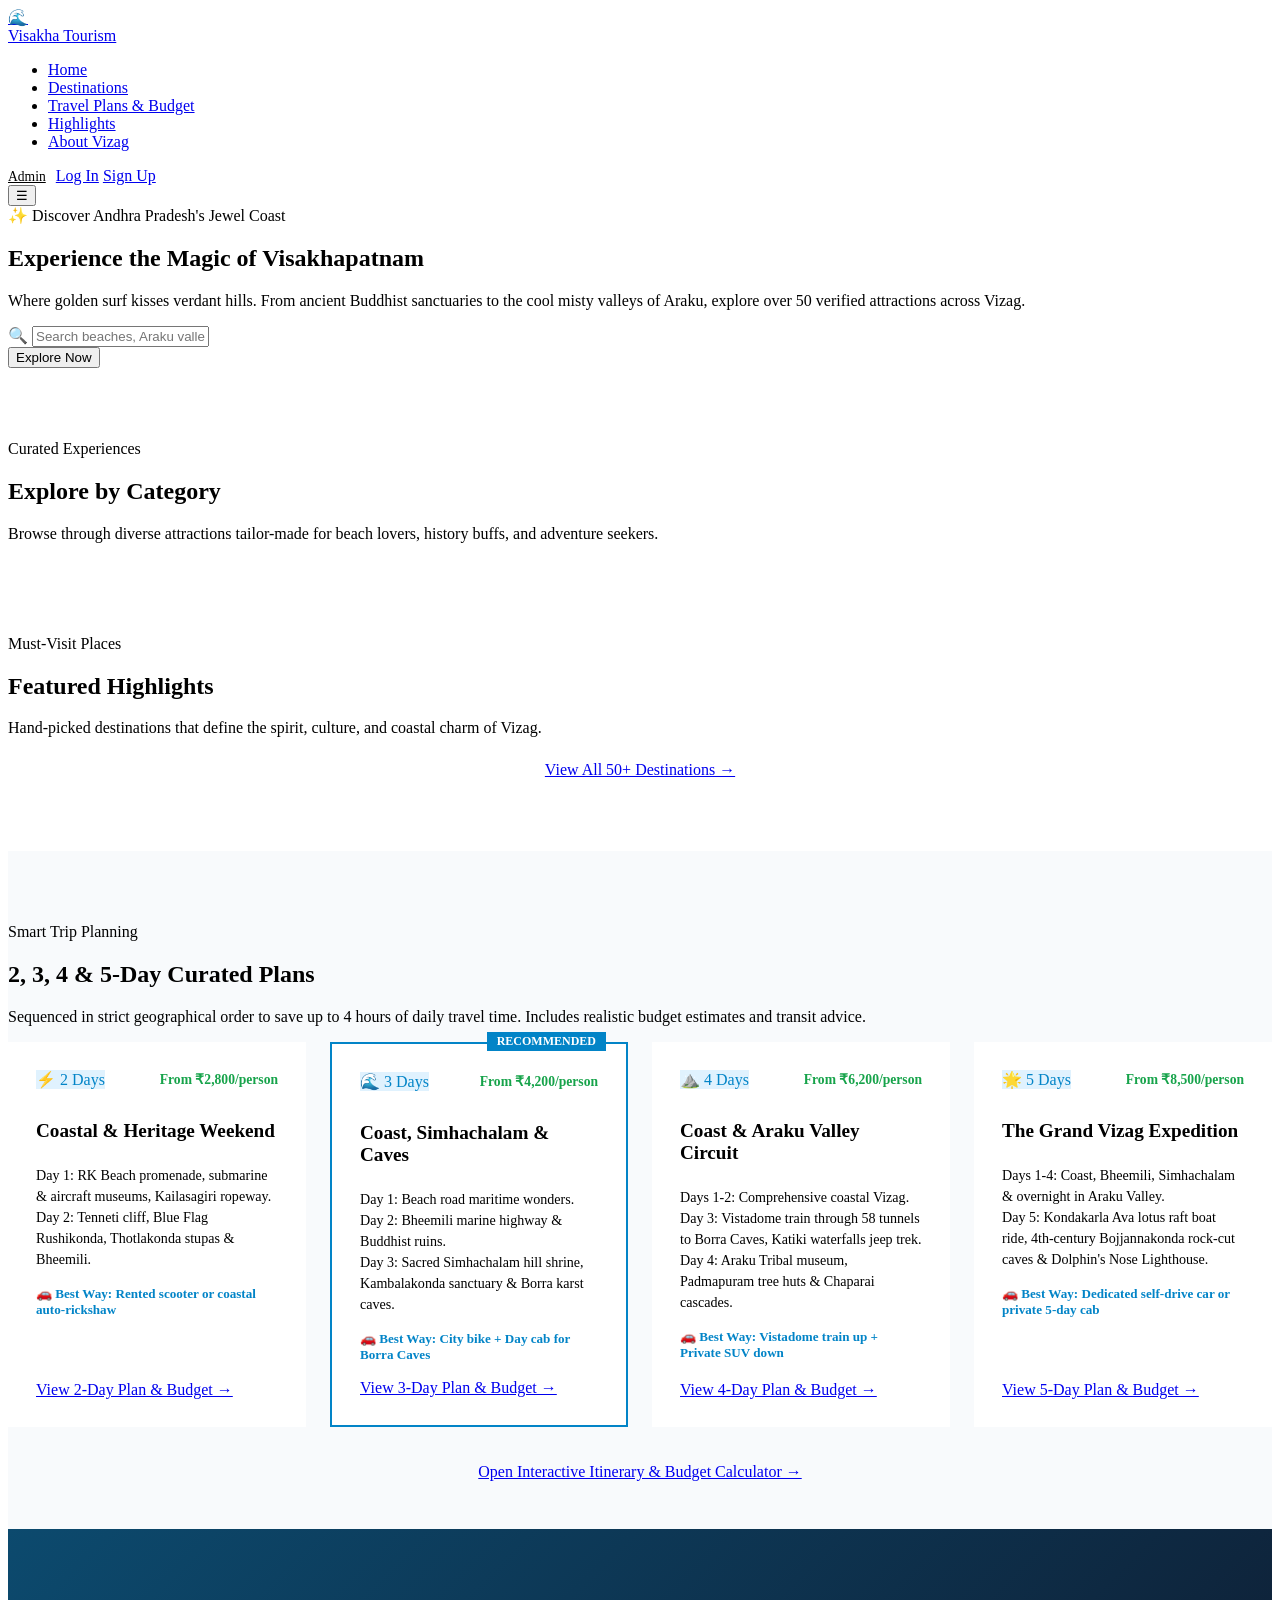
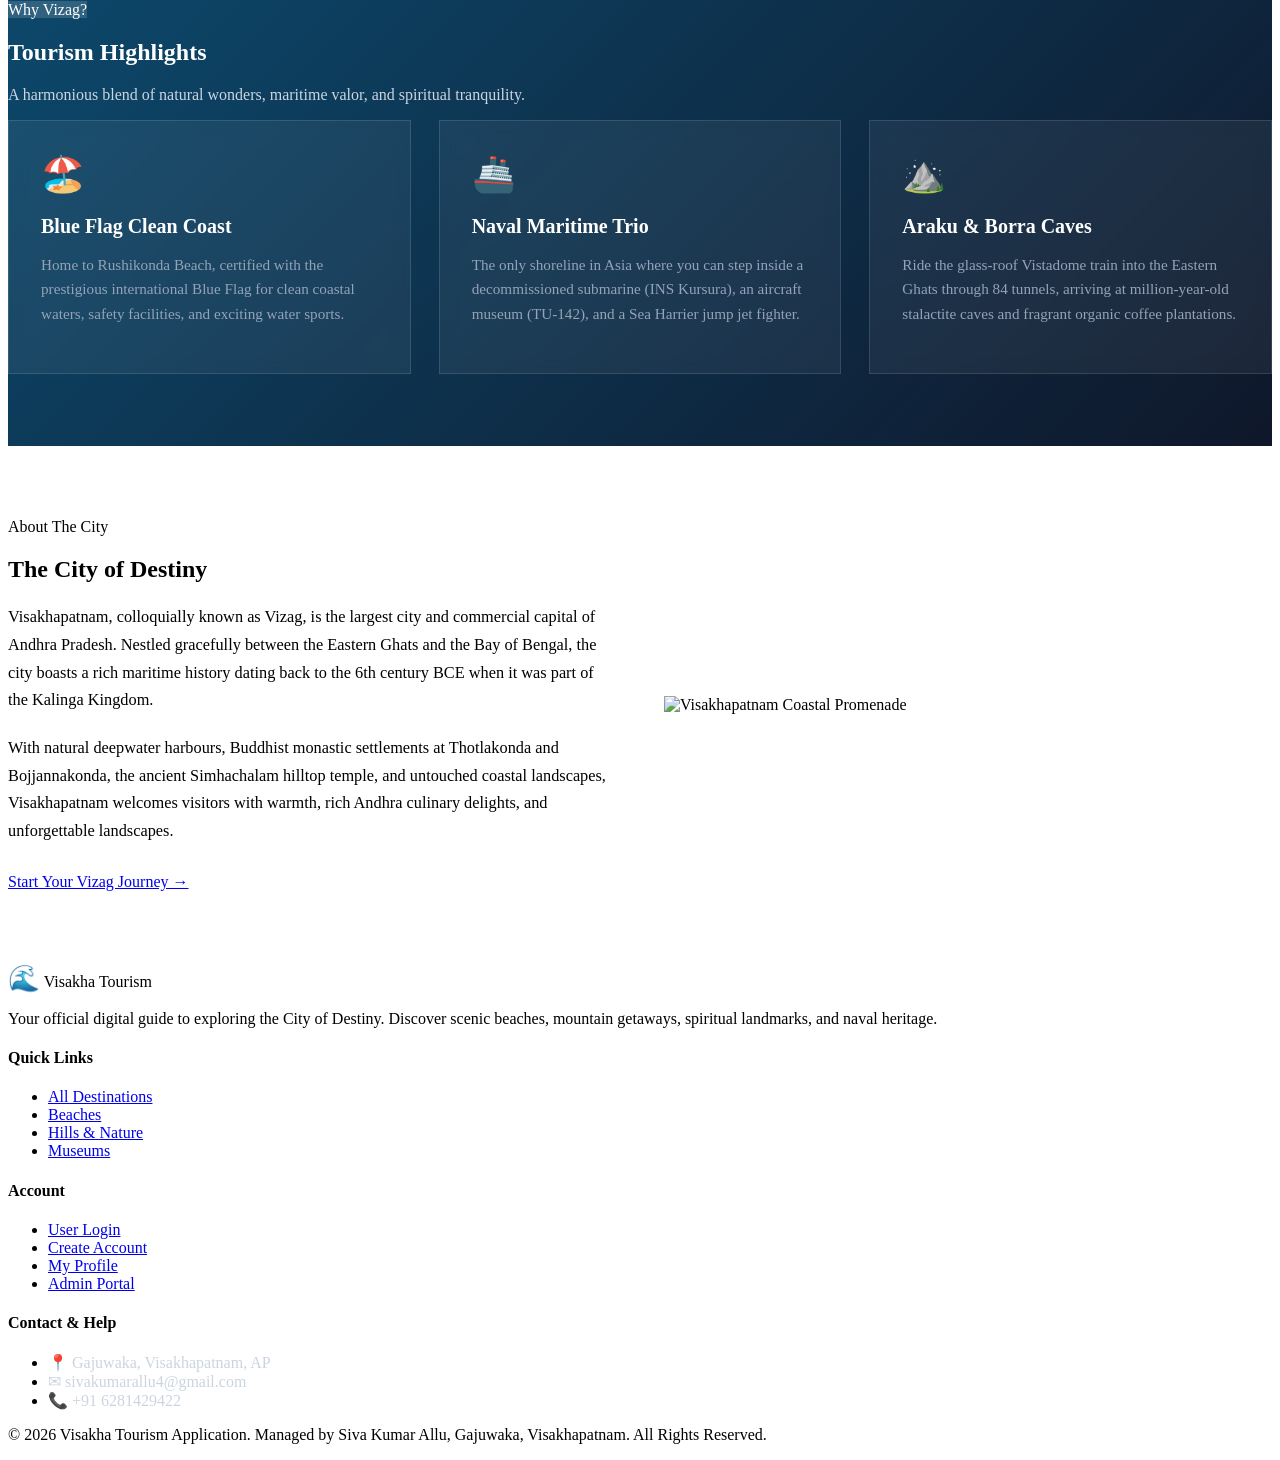
==== frontend/index.html @ cf16319c "feat: complete Visakha Tourism full-stack web application" ====
<!DOCTYPE html>
<html lang="en">
<head>
  <meta charset="UTF-8">
  <meta name="viewport" content="width=device-width, initial-scale=1.0">
  <title>Visakha Tourism - Explore the City of Destiny</title>
  <meta name="description" content="Discover Visakhapatnam's golden beaches, misty Eastern Ghats hills, historic maritime museums, and ancient Buddhist heritage.">
  <link rel="stylesheet" href="/css/styles.css">
  <link rel="preconnect" href="https://fonts.googleapis.com">
</head>
<body>

  <!-- Navigation Bar -->
  <header class="navbar">
    <div class="container nav-container">
      <a href="/index.html" class="brand-logo">
        <div class="brand-icon">🌊</div>
        <span>Visakha Tourism</span>
      </a>

      <ul class="nav-links">
        <li><a href="/index.html" class="nav-link active">Home</a></li>
        <li><a href="/destinations.html" class="nav-link">Destinations</a></li>
        <li><a href="/itineraries.html" class="nav-link">Travel Plans & Budget</a></li>
        <li><a href="#highlights" class="nav-link">Highlights</a></li>
        <li><a href="#about" class="nav-link">About Vizag</a></li>
      </ul>

      <div class="nav-actions">
        <!-- Injected dynamically by auth.js -->
        <a href="/admin-login.html" class="nav-link" style="font-size:0.85rem;color:var(--text-muted);margin-right:6px;">Admin</a>
        <a href="/login.html" class="btn btn-sm btn-outline">Log In</a>
        <a href="/register.html" class="btn btn-sm btn-primary">Sign Up</a>
      </div>

      <button class="mobile-toggle" aria-label="Toggle navigation">☰</button>
    </div>
  </header>

  <!-- Hero Section -->
  <section class="hero">
    <div class="container">
      <div class="hero-content">
        <div class="hero-badge">
          <span>✨</span> Discover Andhra Pradesh's Jewel Coast
        </div>
        <h1 class="hero-title">Experience the Magic of Visakhapatnam</h1>
        <p class="hero-subtitle">
          Where golden surf kisses verdant hills. From ancient Buddhist sanctuaries to the cool misty valleys of Araku, explore over 50 verified attractions across Vizag.
        </p>

        <form id="hero-search-form" class="hero-search-box">
          <div class="search-input-group">
            <span class="search-icon">🔍</span>
            <input type="text" id="hero-search-input" class="search-input" placeholder="Search beaches, Araku valley, submarine museum..." aria-label="Search destinations">
          </div>
          <button type="submit" class="btn btn-primary btn-lg">Explore Now</button>
        </form>
      </div>
    </div>
  </section>

  <!-- Popular Categories Section -->
  <section style="padding: 72px 0 36px;">
    <div class="container">
      <div class="section-header">
        <span class="section-badge">Curated Experiences</span>
        <h2 class="section-title">Explore by Category</h2>
        <p class="section-desc">Browse through diverse attractions tailor-made for beach lovers, history buffs, and adventure seekers.</p>
      </div>

      <div id="categories-container" class="categories-grid">
        <!-- Injected by main.js -->
        <div style="grid-column: 1/-1; text-align: center;">
          <div class="spinner spinner-primary"></div>
        </div>
      </div>
    </div>
  </section>

  <!-- Featured Destinations Section -->
  <section style="padding: 40px 0 72px; background-color: #ffffff;">
    <div class="container">
      <div class="section-header">
        <span class="section-badge">Must-Visit Places</span>
        <h2 class="section-title">Featured Highlights</h2>
        <p class="section-desc">Hand-picked destinations that define the spirit, culture, and coastal charm of Vizag.</p>
      </div>

      <div id="featured-grid" class="destinations-grid">
        <!-- Injected by main.js -->
        <div style="grid-column: 1/-1; text-align: center;">
          <div class="spinner spinner-primary"></div>
        </div>
      </div>

      <div style="text-align: center; margin-top: 24px;">
        <a href="/destinations.html" class="btn btn-primary btn-lg">
          View All 50+ Destinations →
        </a>
      </div>
    </div>
  </section>

  <!-- Curated Travel Plans & Budget Management Section -->
  <section style="padding: 72px 0 48px; background: #f8fafc; border-top: 1px solid var(--border-color);">
    <div class="container">
      <div class="section-header">
        <span class="section-badge">Smart Trip Planning</span>
        <h2 class="section-title">2, 3, 4 & 5-Day Curated Plans</h2>
        <p class="section-desc">
          Sequenced in strict geographical order to save up to 4 hours of daily travel time. Includes realistic budget estimates and transit advice.
        </p>
      </div>

      <div style="display: grid; grid-template-columns: repeat(auto-fit, minmax(260px, 1fr)); gap: 24px; margin-bottom: 36px;">
        <!-- 2 Days Plan Card -->
        <div style="background:#ffffff; border:1px solid var(--border-color); border-radius:var(--radius-lg); padding:28px; box-shadow:var(--shadow-sm); display:flex; flex-direction:column;">
          <div style="display:flex; justify-content:space-between; align-items:center; margin-bottom:12px;">
            <span class="section-badge" style="background:#e0f2fe; color:#0284c7; margin-bottom:0;">⚡ 2 Days</span>
            <span style="font-size:0.85rem; font-weight:700; color:#16a34a;">From ₹2,800/person</span>
          </div>
          <h3 style="font-size:1.2rem; font-weight:800; color:var(--text-main); margin-bottom:8px;">Coastal & Heritage Weekend</h3>
          <p style="font-size:0.88rem; color:var(--text-muted); line-height:1.5; margin-bottom:16px;">
            Day 1: RK Beach promenade, submarine & aircraft museums, Kailasagiri ropeway.<br>
            Day 2: Tenneti cliff, Blue Flag Rushikonda, Thotlakonda stupas & Bheemili.
          </p>
          <div style="font-size:0.82rem; color:#0284c7; font-weight:600; margin-bottom:16px;">
            🚗 <strong>Best Way:</strong> Rented scooter or coastal auto-rickshaw
          </div>
          <div style="margin-top:auto;">
            <a href="/itineraries.html?days=2" class="btn btn-outline btn-sm" style="width:100%;">View 2-Day Plan & Budget →</a>
          </div>
        </div>

        <!-- 3 Days Plan Card -->
        <div style="background:#ffffff; border:2px solid #0284c7; border-radius:var(--radius-lg); padding:28px; box-shadow:var(--shadow-md); display:flex; flex-direction:column; position:relative;">
          <span style="position:absolute; top:-12px; right:20px; background:#0284c7; color:#fff; font-size:0.75rem; font-weight:700; padding:2px 10px; border-radius:var(--radius-full);">RECOMMENDED</span>
          <div style="display:flex; justify-content:space-between; align-items:center; margin-bottom:12px;">
            <span class="section-badge" style="background:#e0f2fe; color:#0284c7; margin-bottom:0;">🌊 3 Days</span>
            <span style="font-size:0.85rem; font-weight:700; color:#16a34a;">From ₹4,200/person</span>
          </div>
          <h3 style="font-size:1.2rem; font-weight:800; color:var(--text-main); margin-bottom:8px;">Coast, Simhachalam & Caves</h3>
          <p style="font-size:0.88rem; color:var(--text-muted); line-height:1.5; margin-bottom:16px;">
            Day 1: Beach road maritime wonders.<br>
            Day 2: Bheemili marine highway & Buddhist ruins.<br>
            Day 3: Sacred Simhachalam hill shrine, Kambalakonda sanctuary & Borra karst caves.
          </p>
          <div style="font-size:0.82rem; color:#0284c7; font-weight:600; margin-bottom:16px;">
            🚗 <strong>Best Way:</strong> City bike + Day cab for Borra Caves
          </div>
          <div style="margin-top:auto;">
            <a href="/itineraries.html?days=3" class="btn btn-primary btn-sm" style="width:100%;">View 3-Day Plan & Budget →</a>
          </div>
        </div>

        <!-- 4 Days Plan Card -->
        <div style="background:#ffffff; border:1px solid var(--border-color); border-radius:var(--radius-lg); padding:28px; box-shadow:var(--shadow-sm); display:flex; flex-direction:column;">
          <div style="display:flex; justify-content:space-between; align-items:center; margin-bottom:12px;">
            <span class="section-badge" style="background:#e0f2fe; color:#0284c7; margin-bottom:0;">⛰️ 4 Days</span>
            <span style="font-size:0.85rem; font-weight:700; color:#16a34a;">From ₹6,200/person</span>
          </div>
          <h3 style="font-size:1.2rem; font-weight:800; color:var(--text-main); margin-bottom:8px;">Coast & Araku Valley Circuit</h3>
          <p style="font-size:0.88rem; color:var(--text-muted); line-height:1.5; margin-bottom:16px;">
            Days 1-2: Comprehensive coastal Vizag.<br>
            Day 3: Vistadome train through 58 tunnels to Borra Caves, Katiki waterfalls jeep trek.<br>
            Day 4: Araku Tribal museum, Padmapuram tree huts & Chaparai cascades.
          </p>
          <div style="font-size:0.82rem; color:#0284c7; font-weight:600; margin-bottom:16px;">
            🚗 <strong>Best Way:</strong> Vistadome train up + Private SUV down
          </div>
          <div style="margin-top:auto;">
            <a href="/itineraries.html?days=4" class="btn btn-outline btn-sm" style="width:100%;">View 4-Day Plan & Budget →</a>
          </div>
        </div>

        <!-- 5 Days Plan Card -->
        <div style="background:#ffffff; border:1px solid var(--border-color); border-radius:var(--radius-lg); padding:28px; box-shadow:var(--shadow-sm); display:flex; flex-direction:column;">
          <div style="display:flex; justify-content:space-between; align-items:center; margin-bottom:12px;">
            <span class="section-badge" style="background:#e0f2fe; color:#0284c7; margin-bottom:0;">🌟 5 Days</span>
            <span style="font-size:0.85rem; font-weight:700; color:#16a34a;">From ₹8,500/person</span>
          </div>
          <h3 style="font-size:1.2rem; font-weight:800; color:var(--text-main); margin-bottom:8px;">The Grand Vizag Expedition</h3>
          <p style="font-size:0.88rem; color:var(--text-muted); line-height:1.5; margin-bottom:16px;">
            Days 1-4: Coast, Bheemili, Simhachalam & overnight in Araku Valley.<br>
            Day 5: Kondakarla Ava lotus raft boat ride, 4th-century Bojjannakonda rock-cut caves & Dolphin's Nose Lighthouse.
          </p>
          <div style="font-size:0.82rem; color:#0284c7; font-weight:600; margin-bottom:16px;">
            🚗 <strong>Best Way:</strong> Dedicated self-drive car or private 5-day cab
          </div>
          <div style="margin-top:auto;">
            <a href="/itineraries.html?days=5" class="btn btn-outline btn-sm" style="width:100%;">View 5-Day Plan & Budget →</a>
          </div>
        </div>
      </div>

      <div style="text-align:center;">
        <a href="/itineraries.html" class="btn btn-primary btn-lg">Open Interactive Itinerary & Budget Calculator →</a>
      </div>
    </div>
  </section>

  <!-- Tourism Highlights Section -->
  <section id="highlights" style="padding: 72px 0; background: linear-gradient(135deg, #0c4a6e, #0f172a); color: #ffffff;">
    <div class="container">
      <div class="section-header" style="color: #ffffff;">
        <span class="section-badge" style="background: rgba(255,255,255,0.15); color: #ffffff;">Why Vizag?</span>
        <h2 class="section-title" style="color: #ffffff;">Tourism Highlights</h2>
        <p class="section-desc" style="color: #cbd5e1;">A harmonious blend of natural wonders, maritime valor, and spiritual tranquility.</p>
      </div>

      <div style="display: grid; grid-template-columns: repeat(auto-fit, minmax(280px, 1fr)); gap: 28px;">
        <div style="background: rgba(255,255,255,0.06); border: 1px solid rgba(255,255,255,0.12); border-radius: var(--radius-lg); padding: 32px; backdrop-filter: blur(8px);">
          <div style="font-size: 2.2rem; margin-bottom: 16px;">🏖️</div>
          <h3 style="font-size: 1.25rem; font-weight: 700; margin-bottom: 10px;">Blue Flag Clean Coast</h3>
          <p style="color: #94a3b8; font-size: 0.95rem; line-height: 1.6;">
            Home to Rushikonda Beach, certified with the prestigious international Blue Flag for clean coastal waters, safety facilities, and exciting water sports.
          </p>
        </div>

        <div style="background: rgba(255,255,255,0.06); border: 1px solid rgba(255,255,255,0.12); border-radius: var(--radius-lg); padding: 32px; backdrop-filter: blur(8px);">
          <div style="font-size: 2.2rem; margin-bottom: 16px;">🚢</div>
          <h3 style="font-size: 1.25rem; font-weight: 700; margin-bottom: 10px;">Naval Maritime Trio</h3>
          <p style="color: #94a3b8; font-size: 0.95rem; line-height: 1.6;">
            The only shoreline in Asia where you can step inside a decommissioned submarine (INS Kursura), an aircraft museum (TU-142), and a Sea Harrier jump jet fighter.
          </p>
        </div>

        <div style="background: rgba(255,255,255,0.06); border: 1px solid rgba(255,255,255,0.12); border-radius: var(--radius-lg); padding: 32px; backdrop-filter: blur(8px);">
          <div style="font-size: 2.2rem; margin-bottom: 16px;">⛰️</div>
          <h3 style="font-size: 1.25rem; font-weight: 700; margin-bottom: 10px;">Araku & Borra Caves</h3>
          <p style="color: #94a3b8; font-size: 0.95rem; line-height: 1.6;">
            Ride the glass-roof Vistadome train into the Eastern Ghats through 84 tunnels, arriving at million-year-old stalactite caves and fragrant organic coffee plantations.
          </p>
        </div>
      </div>
    </div>
  </section>

  <!-- About Visakhapatnam Section -->
  <section id="about" style="padding: 72px 0;">
    <div class="container">
      <div style="display: grid; grid-template-columns: 1fr 1fr; gap: 48px; align-items: center;">
        <div>
          <span class="section-badge">About The City</span>
          <h2 class="section-title" style="text-align: left;">The City of Destiny</h2>
          <p style="color: var(--text-muted); font-size: 1.02rem; line-height: 1.7; margin-bottom: 20px;">
            Visakhapatnam, colloquially known as Vizag, is the largest city and commercial capital of Andhra Pradesh. Nestled gracefully between the Eastern Ghats and the Bay of Bengal, the city boasts a rich maritime history dating back to the 6th century BCE when it was part of the Kalinga Kingdom.
          </p>
          <p style="color: var(--text-muted); font-size: 1.02rem; line-height: 1.7; margin-bottom: 28px;">
            With natural deepwater harbours, Buddhist monastic settlements at Thotlakonda and Bojjannakonda, the ancient Simhachalam hilltop temple, and untouched coastal landscapes, Visakhapatnam welcomes visitors with warmth, rich Andhra culinary delights, and unforgettable landscapes.
          </p>
          <a href="/destinations.html" class="btn btn-primary">Start Your Vizag Journey →</a>
        </div>
        <div>
          <img src="https://images.unsplash.com/photo-1596178065887-1198b6148b2b?auto=format&fit=crop&w=1000&q=80"
               alt="Visakhapatnam Coastal Promenade"
               style="border-radius: var(--radius-lg); box-shadow: var(--shadow-xl); width: 100%; height: 380px; object-fit: cover;">
        </div>
      </div>
    </div>
  </section>

  <!-- Footer -->
  <footer class="footer">
    <div class="container">
      <div class="footer-grid">
        <div class="footer-brand">
          <div class="footer-logo">
            <span style="font-size:1.6rem;">🌊</span> Visakha Tourism
          </div>
          <p class="footer-desc">
            Your official digital guide to exploring the City of Destiny. Discover scenic beaches, mountain getaways, spiritual landmarks, and naval heritage.
          </p>
        </div>

        <div>
          <h4 class="footer-title">Quick Links</h4>
          <ul class="footer-links">
            <li><a href="/destinations.html">All Destinations</a></li>
            <li><a href="/destinations.html?category=1">Beaches</a></li>
            <li><a href="/destinations.html?category=2">Hills & Nature</a></li>
            <li><a href="/destinations.html?category=4">Museums</a></li>
          </ul>
        </div>

        <div>
          <h4 class="footer-title">Account</h4>
          <ul class="footer-links">
            <li><a href="/login.html">User Login</a></li>
            <li><a href="/register.html">Create Account</a></li>
            <li><a href="/profile.html">My Profile</a></li>
            <li><a href="/admin-login.html">Admin Portal</a></li>
          </ul>
        </div>

        <div>
          <h4 class="footer-title">Contact & Help</h4>
          <ul class="footer-links">
            <li><span style="color:#cbd5e1;">📍 Gajuwaka, Visakhapatnam, AP</span></li>
            <li><span style="color:#cbd5e1;">✉ sivakumarallu4@gmail.com</span></li>
            <li><span style="color:#cbd5e1;">📞 +91 6281429422</span></li>
          </ul>
        </div>
      </div>

      <div class="footer-bottom">
        <p>© 2026 Visakha Tourism Application. Managed by Siva Kumar Allu, Gajuwaka, Visakhapatnam. All Rights Reserved.</p>
      </div>
    </div>
  </footer>

  <script type="module" src="/js/auth.js"></script>
  <script type="module" src="/js/main.js"></script>
</body>
</html>
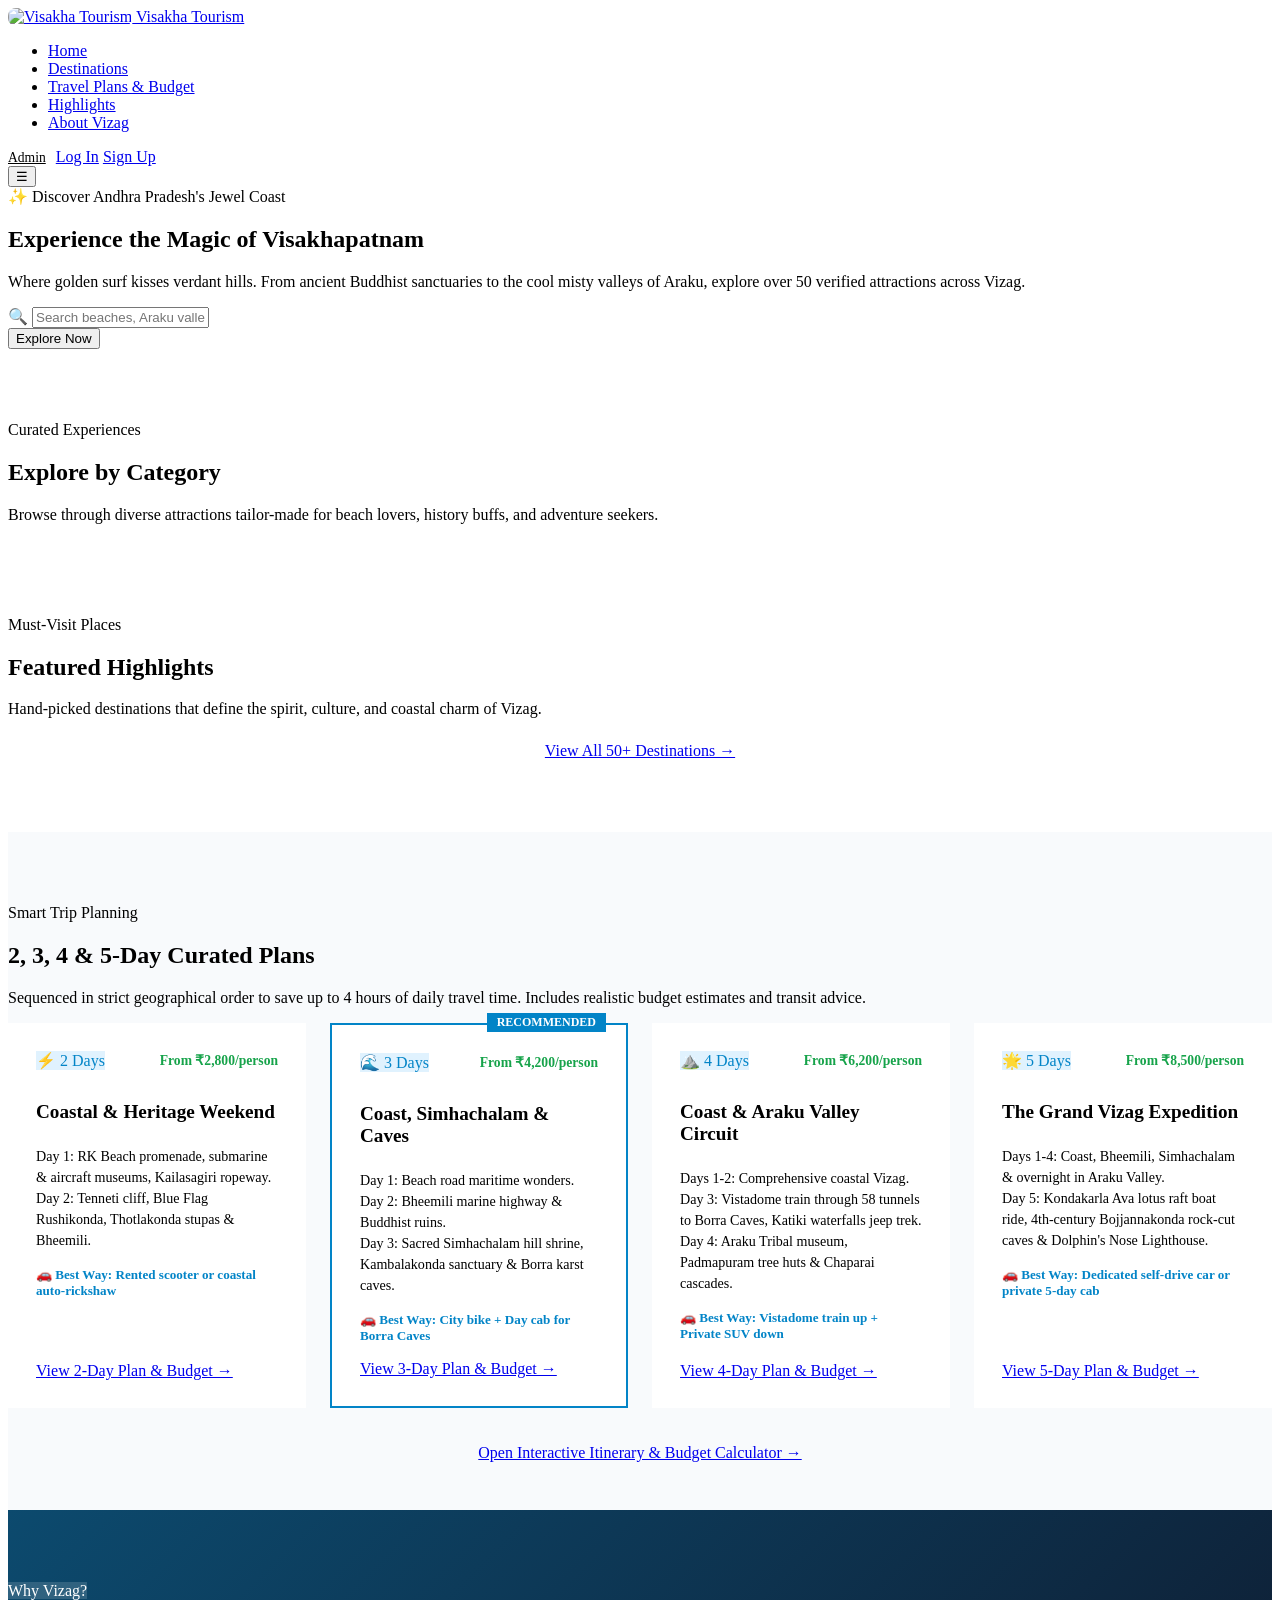
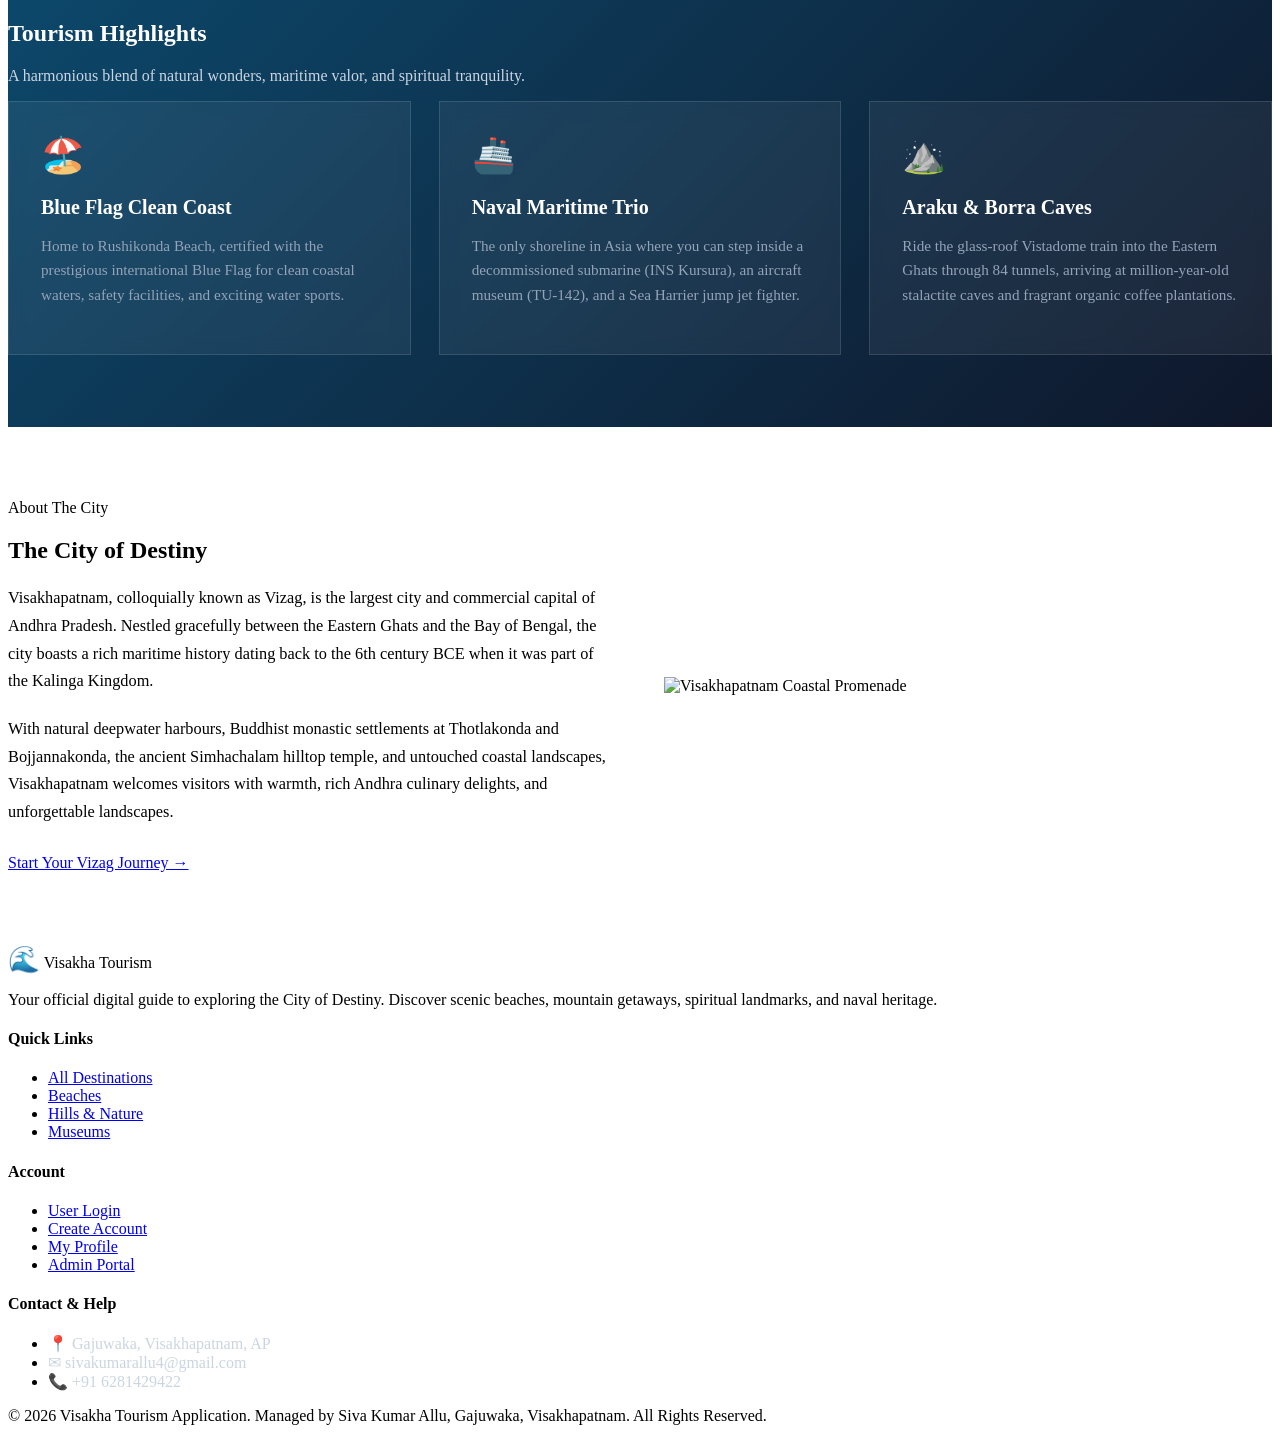
==== commit 176c7261: "feat: login-gated destination details and tour packages, Google Sign-In, category fallback, and logo" ====
--- a/frontend/index.html
+++ b/frontend/index.html
@@ -1,12 +1,46 @@
-<!DOCTYPE html>
+﻿<!DOCTYPE html>
 <html lang="en">
 <head>
+  <link rel="icon" type="image/svg+xml" href="/favicon.svg">
+  <link rel="icon" type="image/png" sizes="192x192" href="/favicon.png">
+  <link rel="icon" type="image/x-icon" href="/favicon.ico">
+  <link rel="apple-touch-icon" href="/apple-touch-icon.png">
+  <link rel="manifest" href="/manifest.json">
+  <meta name="theme-color" content="#0284c7">
+  <meta property="og:site_name" content="Visakha Tourism">
+  <meta property="og:image" content="https://visakhatourism.in/images/logo.png">
+  <meta property="og:image:width" content="512">
+  <meta property="og:image:height" content="512">
+  <meta name="twitter:card" content="summary">
+  <meta name="twitter:image" content="https://visakhatourism.in/images/logo.png">
   <meta charset="UTF-8">
   <meta name="viewport" content="width=device-width, initial-scale=1.0">
   <title>Visakha Tourism - Explore the City of Destiny</title>
   <meta name="description" content="Discover Visakhapatnam's golden beaches, misty Eastern Ghats hills, historic maritime museums, and ancient Buddhist heritage.">
   <link rel="stylesheet" href="/css/styles.css">
   <link rel="preconnect" href="https://fonts.googleapis.com">
+  <script type="application/ld+json">
+  {
+    "@context": "https://schema.org",
+    "@type": "TravelAgency",
+    "name": "Visakha Tourism",
+    "alternateName": "VisakhaTourism",
+    "url": "https://visakhatourism.in",
+    "logo": "https://visakhatourism.in/images/logo.png",
+    "image": "https://visakhatourism.in/images/logo.png",
+    "description": "Official Travel & Tourism Guide for Visakhapatnam, Andhra Pradesh, India.",
+    "telephone": "+916281429422",
+    "email": "sivakumarallu4@gmail.com",
+    "address": {
+      "@type": "PostalAddress",
+      "streetAddress": "Gajuwaka",
+      "addressLocality": "Visakhapatnam",
+      "addressRegion": "Andhra Pradesh",
+      "postalCode": "530026",
+      "addressCountry": "IN"
+    }
+  }
+  </script>
 </head>
 <body>
 
@@ -14,7 +48,7 @@
   <header class="navbar">
     <div class="container nav-container">
       <a href="/index.html" class="brand-logo">
-        <div class="brand-icon">🌊</div>
+        <img src="/images/logo.svg" alt="Visakha Tourism" style="width:34px; height:34px; border-radius:8px;">
         <span>Visakha Tourism</span>
       </a>
 
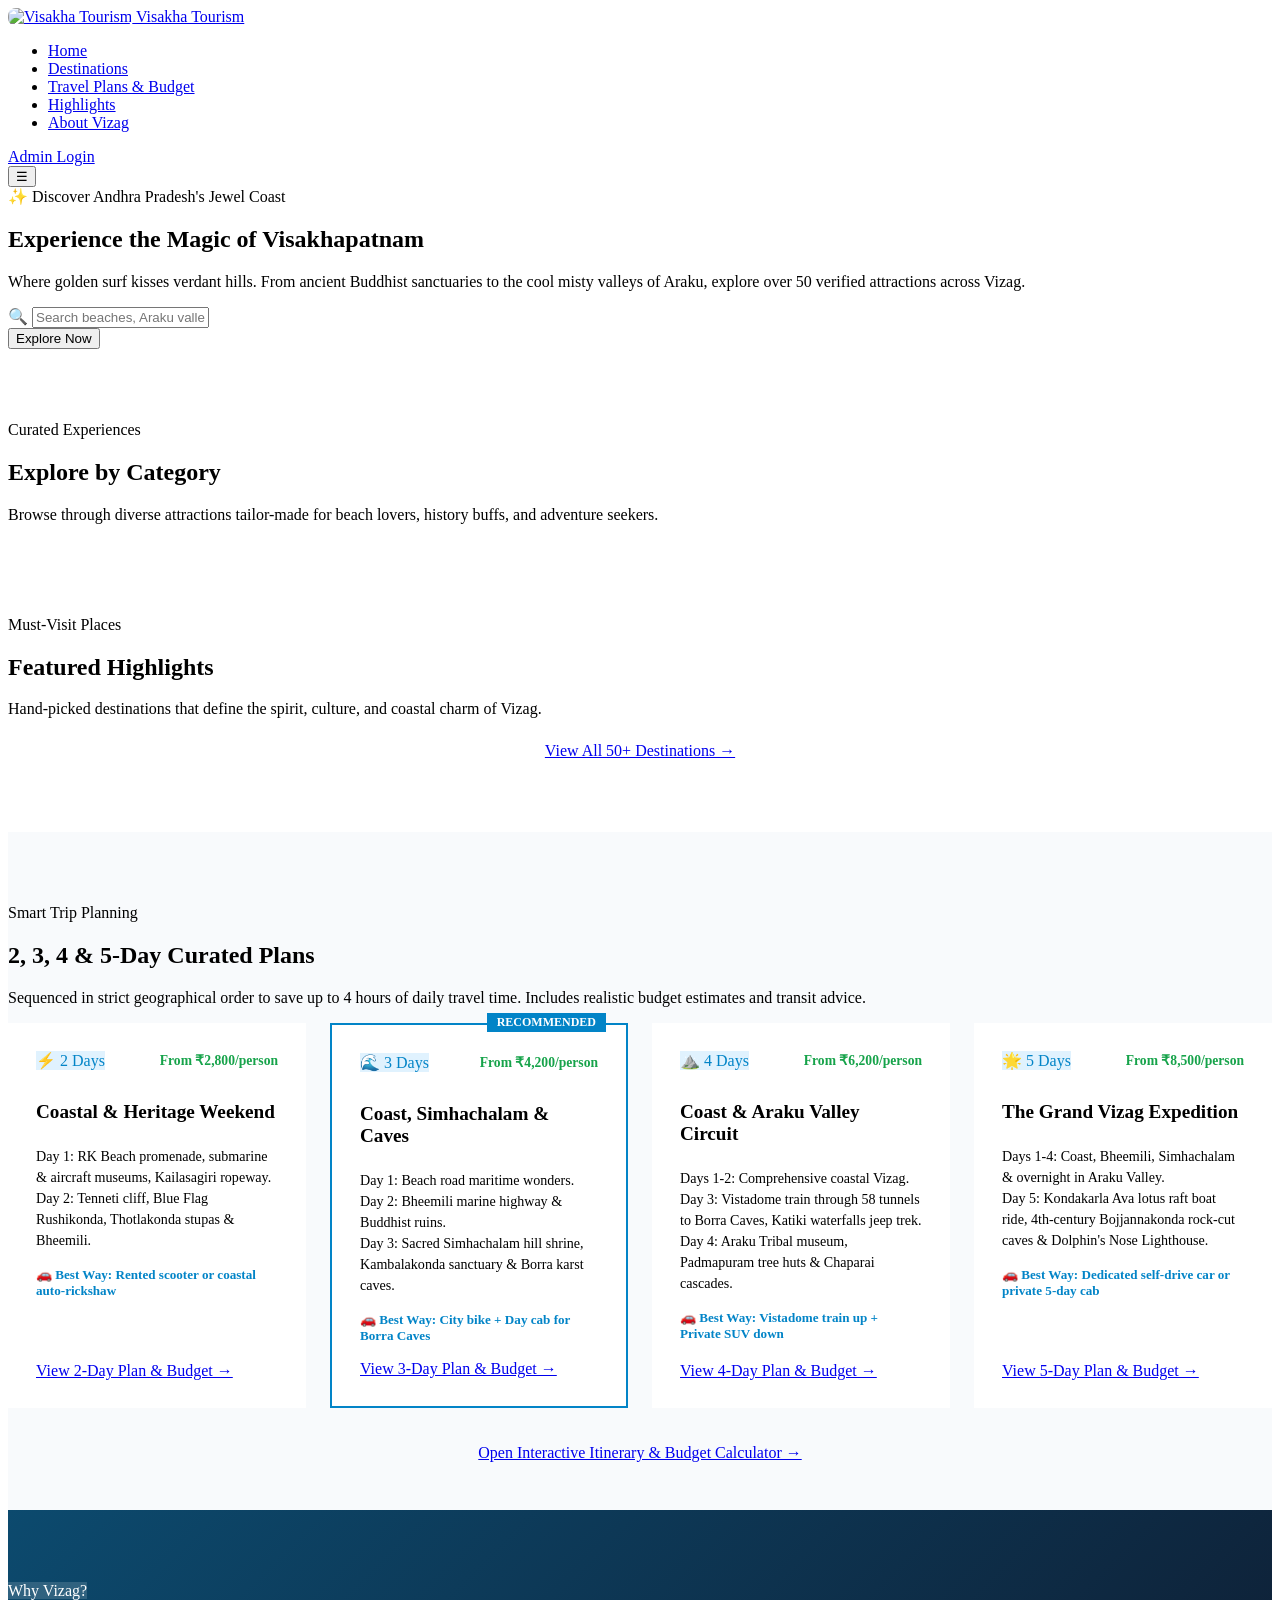
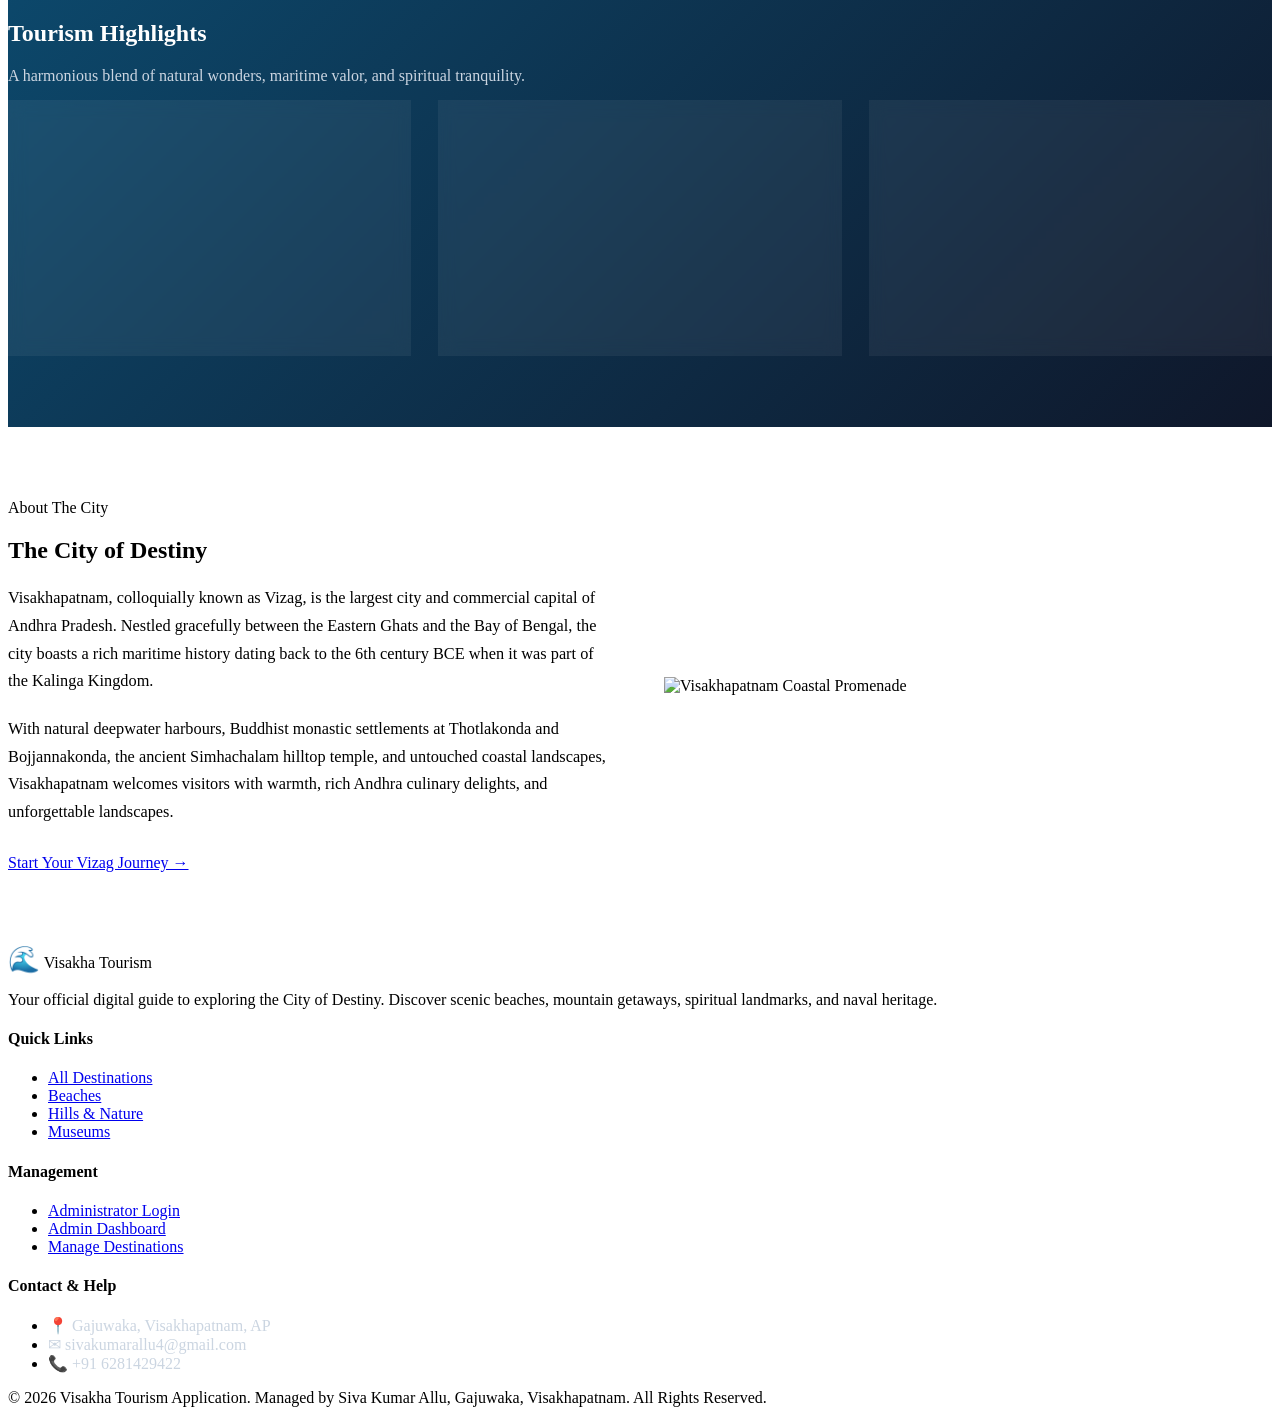
==== commit d5834a64: "feat: remove user login/register, make all destination content public, keep only admin portal for da" ====
--- a/frontend/index.html
+++ b/frontend/index.html
@@ -61,10 +61,8 @@
       </ul>
 
       <div class="nav-actions">
-        <!-- Injected dynamically by auth.js -->
-        <a href="/admin-login.html" class="nav-link" style="font-size:0.85rem;color:var(--text-muted);margin-right:6px;">Admin</a>
-        <a href="/login.html" class="btn btn-sm btn-outline">Log In</a>
-        <a href="/register.html" class="btn btn-sm btn-primary">Sign Up</a>
+        <!-- Managed dynamically by auth.js -->
+        <a href="/admin-login.html" class="btn btn-sm btn-outline">Admin Login</a>
       </div>
 
       <button class="mobile-toggle" aria-label="Toggle navigation">☰</button>
@@ -319,12 +317,11 @@
         </div>
 
         <div>
-          <h4 class="footer-title">Account</h4>
+          <h4 class="footer-title">Management</h4>
           <ul class="footer-links">
-            <li><a href="/login.html">User Login</a></li>
-            <li><a href="/register.html">Create Account</a></li>
-            <li><a href="/profile.html">My Profile</a></li>
-            <li><a href="/admin-login.html">Admin Portal</a></li>
+            <li><a href="/admin-login.html">Administrator Login</a></li>
+            <li><a href="/admin-dashboard.html">Admin Dashboard</a></li>
+            <li><a href="/admin-destinations.html">Manage Destinations</a></li>
           </ul>
         </div>
 
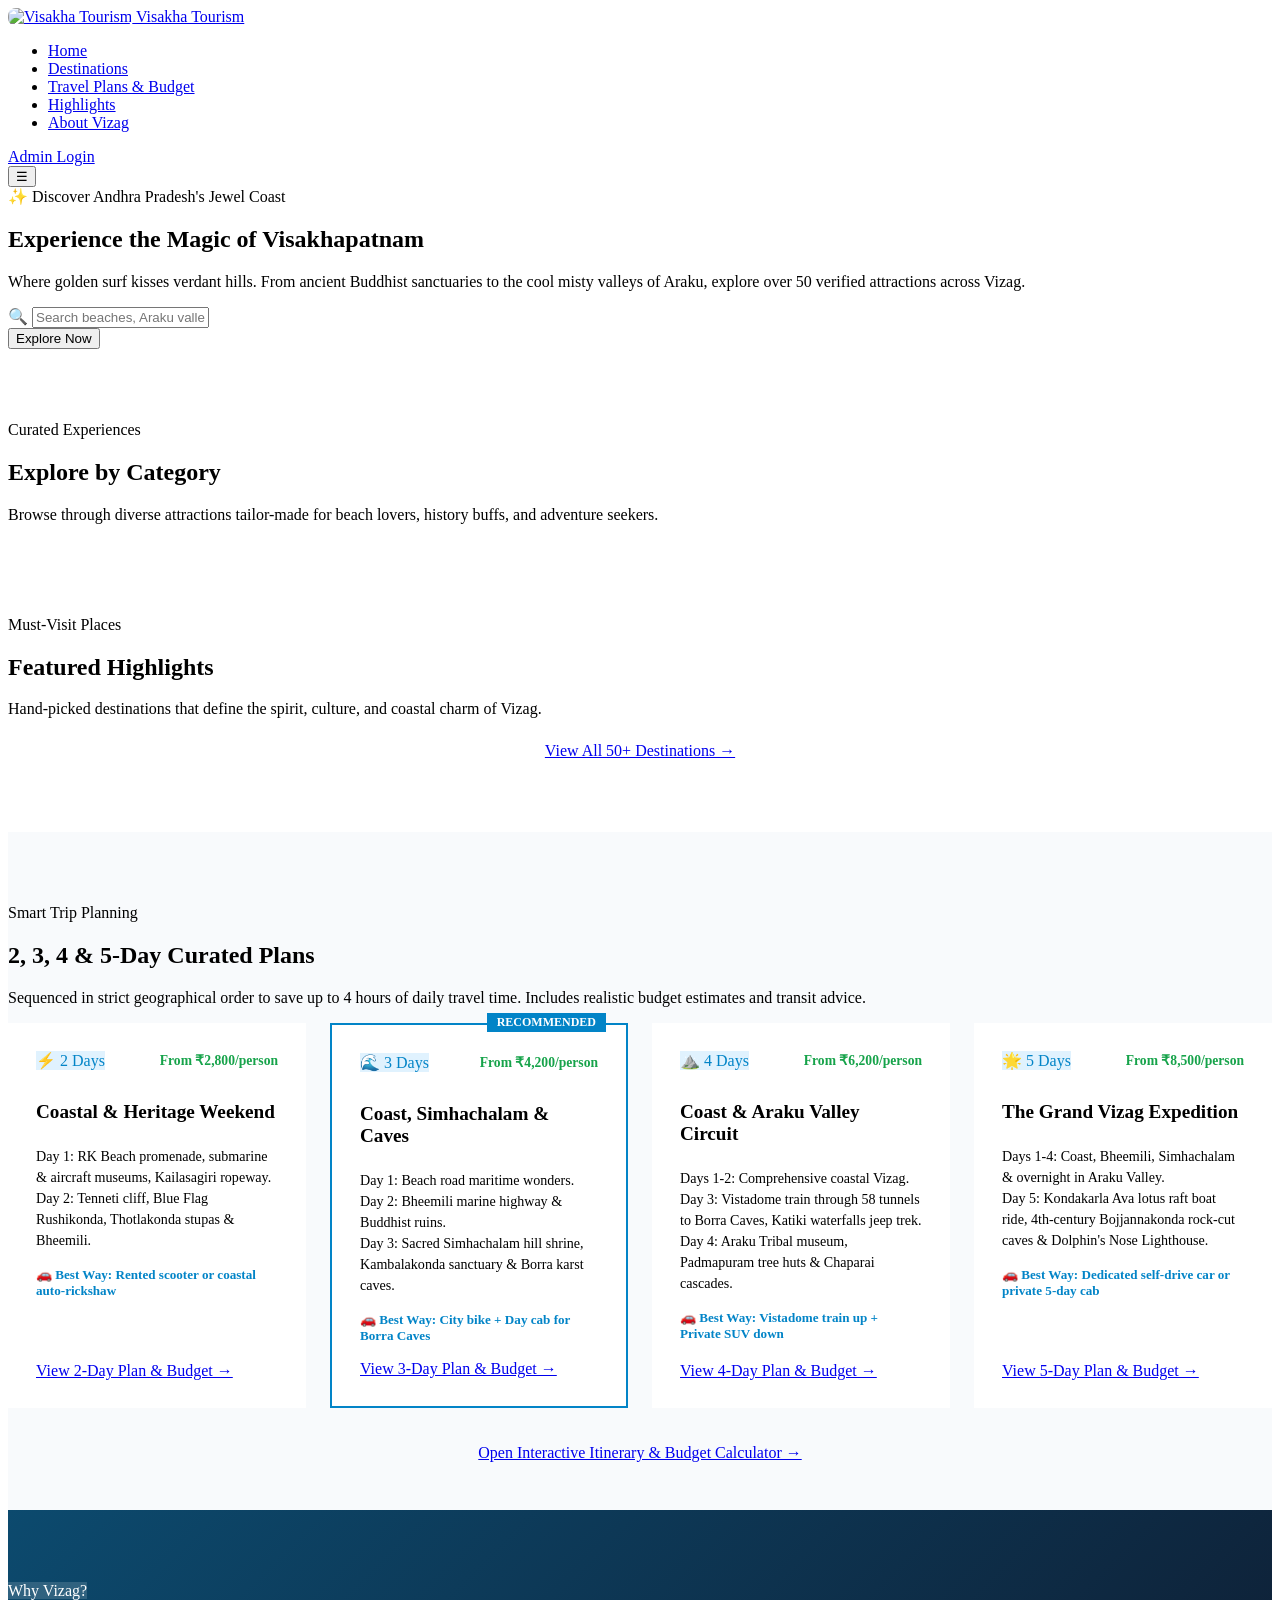
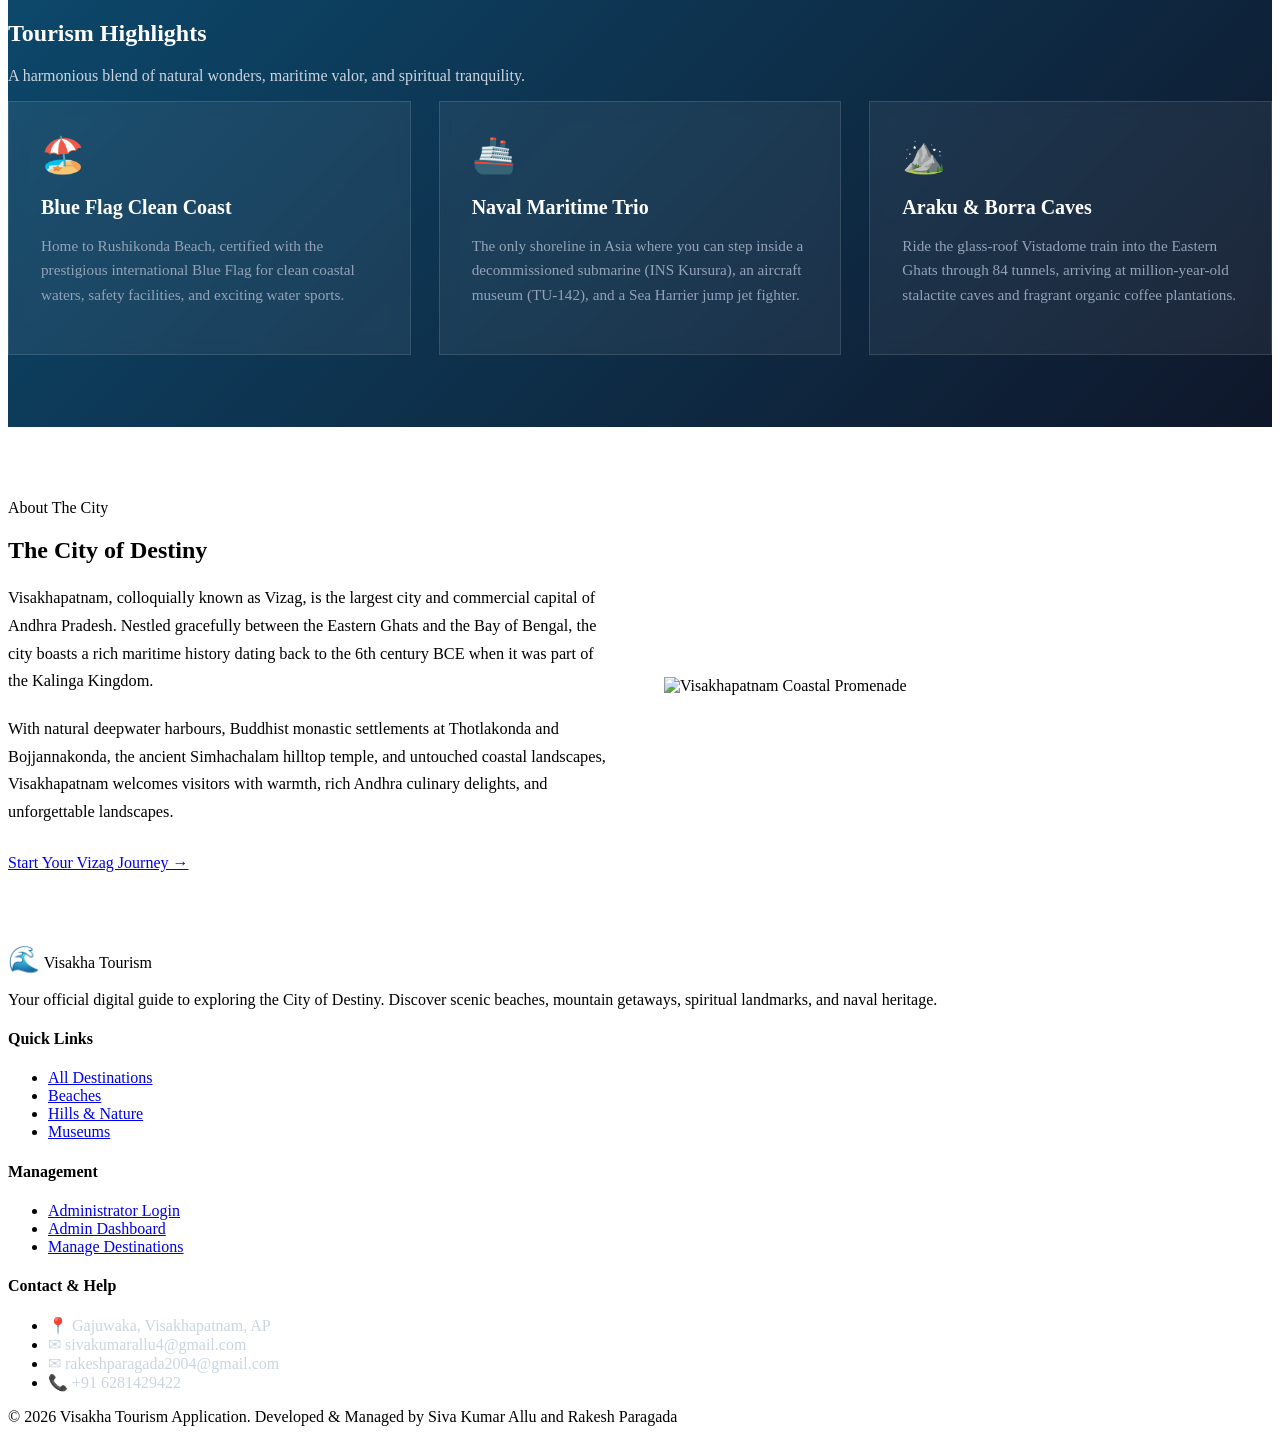
==== commit b4755dd2: "feat: add Rakesh Paragada as second author/admin, make destinations load instantly in 0ms with local" ====
--- a/frontend/index.html
+++ b/frontend/index.html
@@ -28,6 +28,28 @@
     "url": "https://visakhatourism.in",
     "logo": "https://visakhatourism.in/images/logo.png",
     "image": "https://visakhatourism.in/images/logo.png",
+        "author": [
+      {
+        "@type": "Person",
+        "name": "Siva Kumar Allu",
+        "email": "sivakumarallu4@gmail.com"
+      },
+      {
+        "@type": "Person",
+        "name": "Rakesh Paragada",
+        "email": "rakeshparagada2004@gmail.com"
+      }
+    ],
+    "founder": [
+      {
+        "@type": "Person",
+        "name": "Siva Kumar Allu"
+      },
+      {
+        "@type": "Person",
+        "name": "Rakesh Paragada"
+      }
+    ],
     "description": "Official Travel & Tourism Guide for Visakhapatnam, Andhra Pradesh, India.",
     "telephone": "+916281429422",
     "email": "sivakumarallu4@gmail.com",
@@ -330,13 +352,14 @@
           <ul class="footer-links">
             <li><span style="color:#cbd5e1;">📍 Gajuwaka, Visakhapatnam, AP</span></li>
             <li><span style="color:#cbd5e1;">✉ sivakumarallu4@gmail.com</span></li>
+            <li><span style="color:#cbd5e1;">✉ rakeshparagada2004@gmail.com</span></li>
             <li><span style="color:#cbd5e1;">📞 +91 6281429422</span></li>
           </ul>
         </div>
       </div>
 
       <div class="footer-bottom">
-        <p>© 2026 Visakha Tourism Application. Managed by Siva Kumar Allu, Gajuwaka, Visakhapatnam. All Rights Reserved.</p>
+        <p>© 2026 Visakha Tourism Application. Developed & Managed by Siva Kumar Allu and Rakesh Paragada</p>
       </div>
     </div>
   </footer>
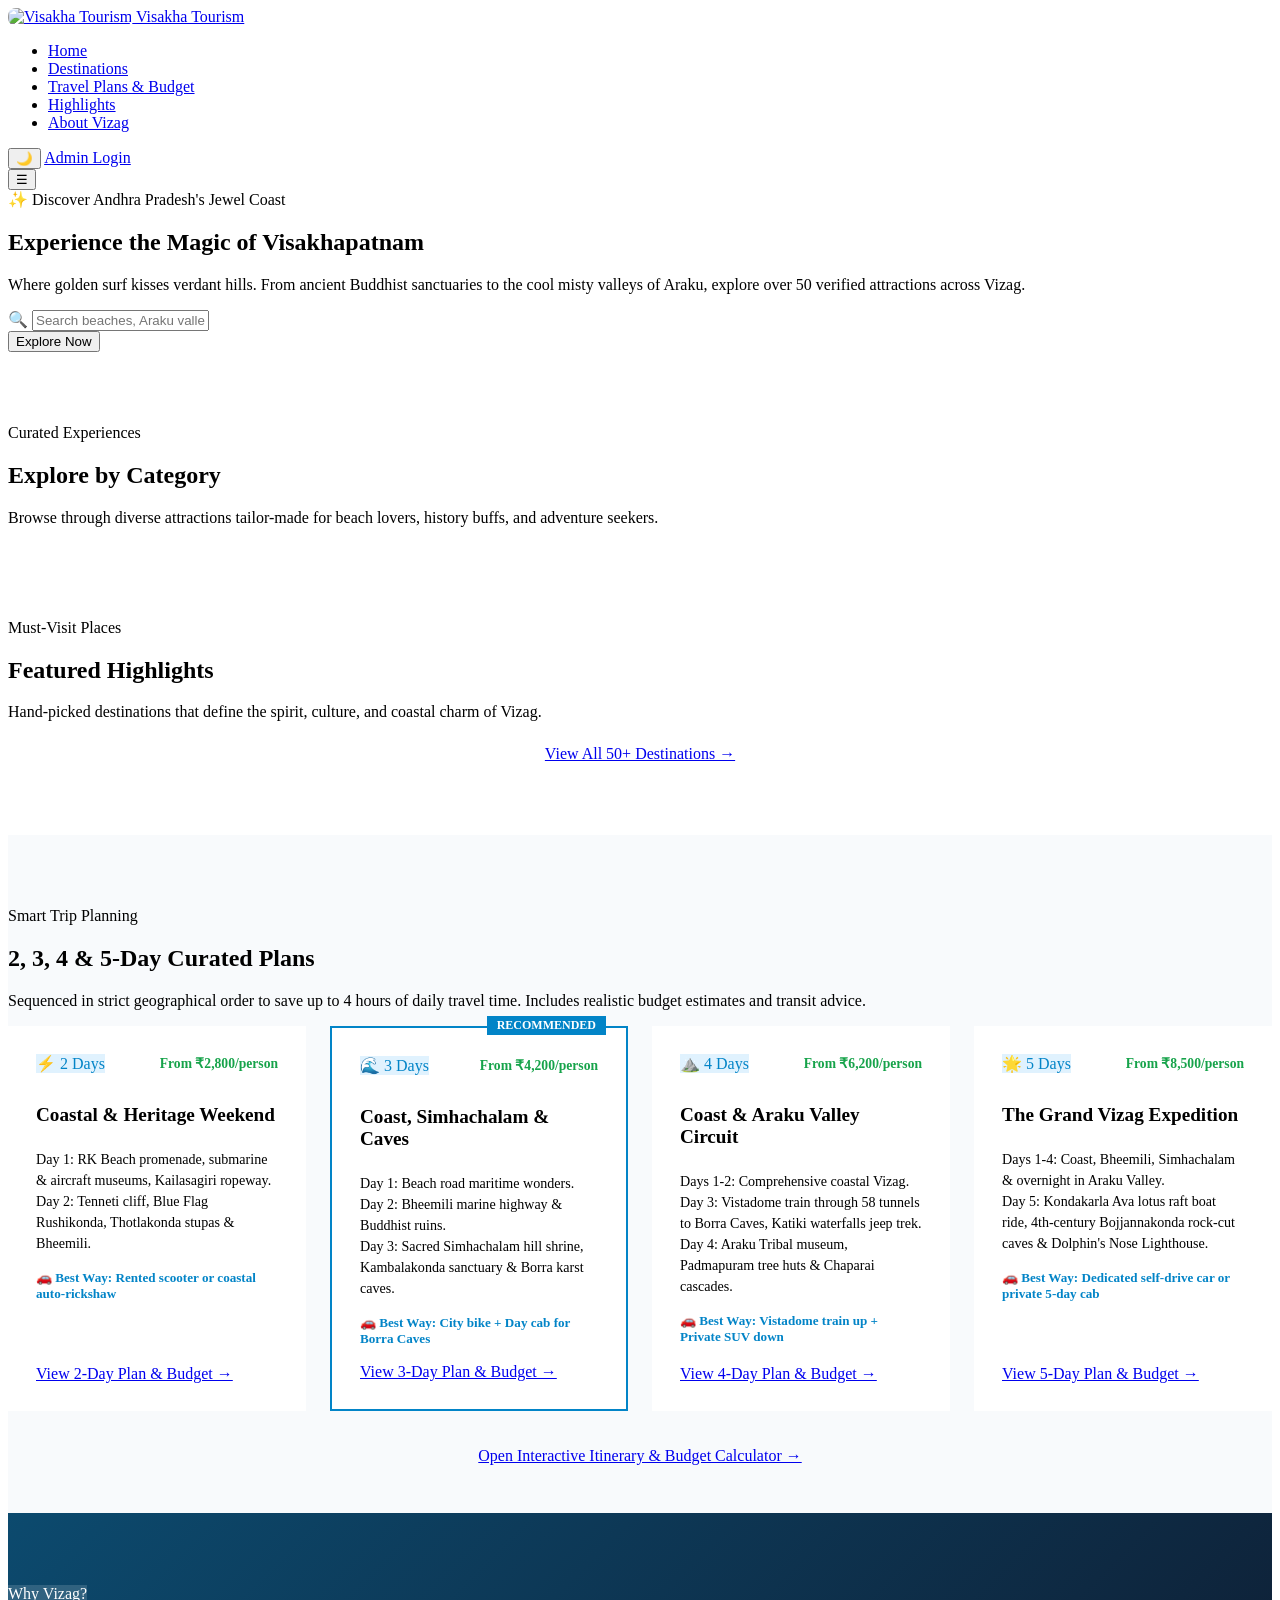
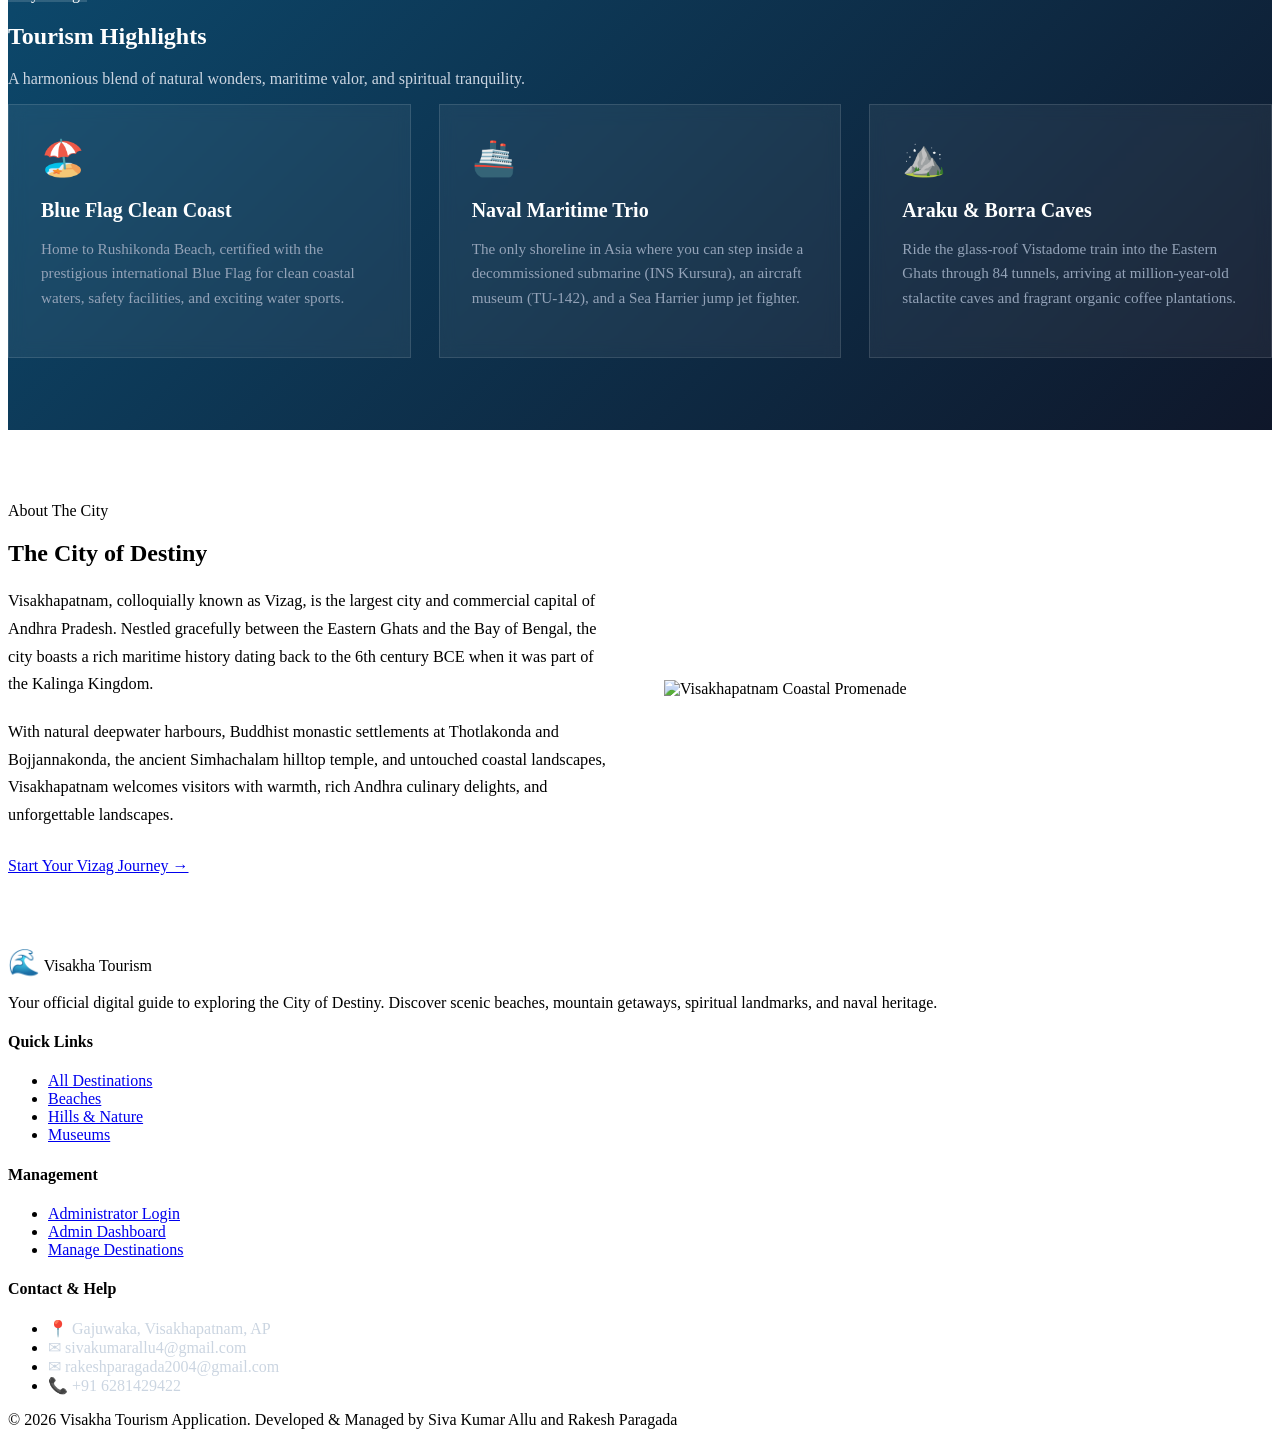
==== commit 3a436b51: "feat: implement dark theme system with persistent theme toggle button across public and admin pages" ====
--- a/frontend/index.html
+++ b/frontend/index.html
@@ -17,6 +17,16 @@
   <meta name="viewport" content="width=device-width, initial-scale=1.0">
   <title>Visakha Tourism - Explore the City of Destiny</title>
   <meta name="description" content="Discover Visakhapatnam's golden beaches, misty Eastern Ghats hills, historic maritime museums, and ancient Buddhist heritage.">
+    <script>
+    (function() {
+      try {
+        var saved = localStorage.getItem('vt_theme');
+        var prefersDark = window.matchMedia && window.matchMedia('(prefers-color-scheme: dark)').matches;
+        var theme = saved || (prefersDark ? 'dark' : 'light');
+        document.documentElement.setAttribute('data-theme', theme);
+      } catch (e) {}
+    })();
+  </script>
   <link rel="stylesheet" href="/css/styles.css">
   <link rel="preconnect" href="https://fonts.googleapis.com">
   <script type="application/ld+json">
@@ -83,7 +93,10 @@
       </ul>
 
       <div class="nav-actions">
-        <!-- Managed dynamically by auth.js -->
+        <!-- Managed dynamically by auth.js & theme.js -->
+        <button class="theme-toggle-btn" id="nav-theme-toggle-btn" type="button" aria-label="Toggle Dark/Light Mode" title="Toggle Dark/Light Mode">
+          <span class="theme-icon">&#x1F319;</span>
+        </button>
         <a href="/admin-login.html" class="btn btn-sm btn-outline">Admin Login</a>
       </div>
 
@@ -366,5 +379,6 @@
 
   <script type="module" src="/js/auth.js"></script>
   <script type="module" src="/js/main.js"></script>
+  <script type="module" src="/js/theme.js"></script>
 </body>
 </html>
